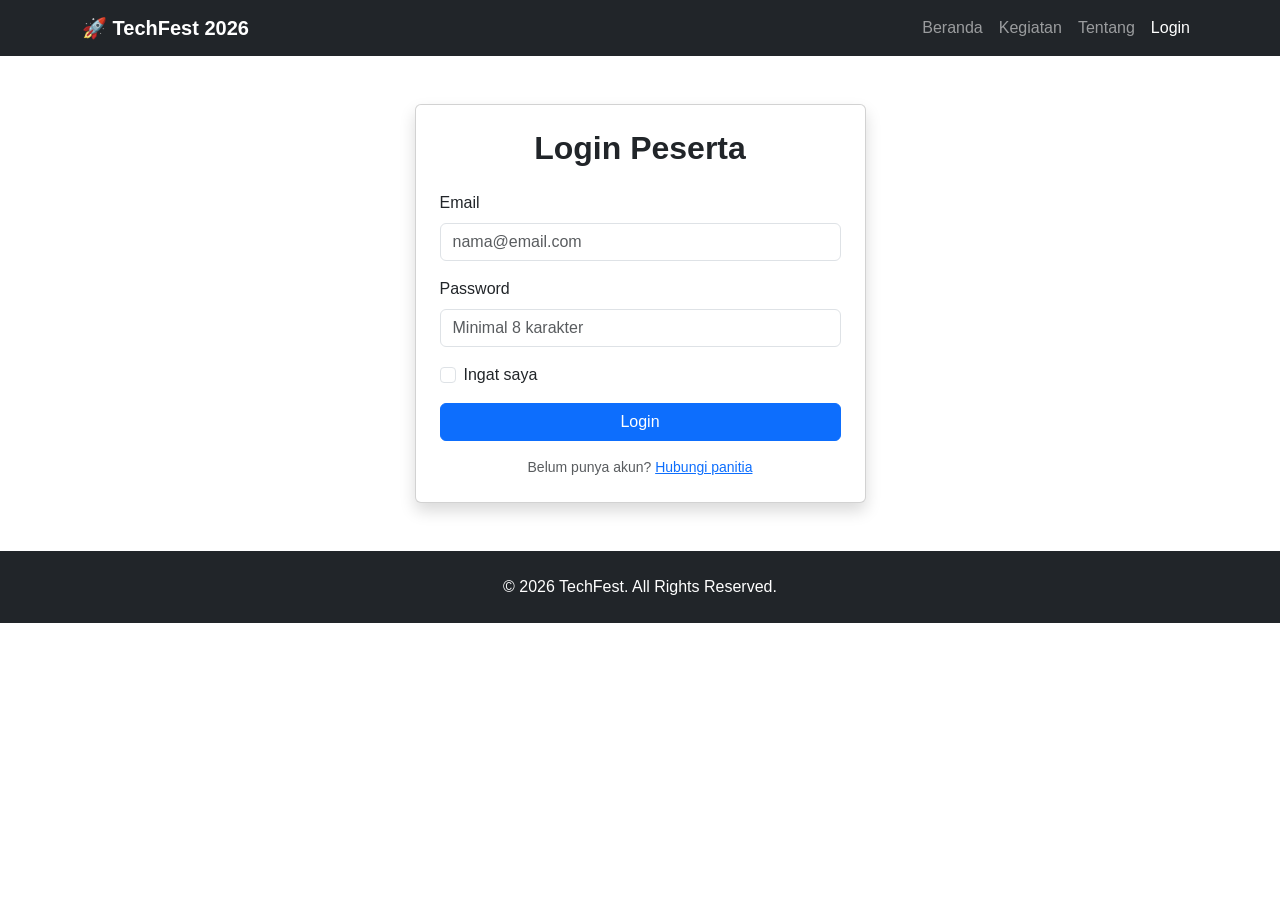
==== login.html @ 6392c8d1 "initial commit" ====
<!DOCTYPE html>
<html lang="id">
<head>
  <meta charset="UTF-8">
  <meta name="viewport" content="width=device-width, initial-scale=1.0">
  <title>TechFest 2026 - Login</title>
  <link href="https://cdn.jsdelivr.net/npm/bootstrap@5.3.3/dist/css/bootstrap.min.css" rel="stylesheet">
  <link rel="stylesheet" href="css/style.css">
</head>
<body>

<!-- Navbar -->
<nav class="navbar navbar-expand-lg navbar-dark bg-dark sticky-top">
  <div class="container">
    <a class="navbar-brand fw-bold" href="index.html">🚀 TechFest 2026</a>
    <button class="navbar-toggler" type="button" data-bs-toggle="collapse" data-bs-target="#navMenu">
      <span class="navbar-toggler-icon"></span>
    </button>
    <div class="collapse navbar-collapse" id="navMenu">
      <ul class="navbar-nav ms-auto">
        <li class="nav-item"><a class="nav-link" href="index.html">Beranda</a></li>
        <li class="nav-item"><a class="nav-link" href="events.html">Kegiatan</a></li>
        <li class="nav-item"><a class="nav-link" href="about.html">Tentang</a></li>
        <li class="nav-item"><a class="nav-link active" href="login.html">Login</a></li>
      </ul>
    </div>
  </div>
</nav>

<!-- Form Login -->
<section class="py-5">
  <div class="container">
    <div class="row justify-content-center">
      <div class="col-md-6 col-lg-5">
        <div class="card shadow">
          <div class="card-body p-4">
            <h2 class="text-center fw-bold mb-4">Login Peserta</h2>

            <!-- Alert untuk pesan validasi -->
            <div id="alertBox"></div>

            <form id="loginForm" novalidate>
              <div class="mb-3">
                <label for="email" class="form-label">Email</label>
                <input type="email" class="form-control" id="email" placeholder="nama@email.com">
                <div class="invalid-feedback" id="emailError"></div>
              </div>

              <div class="mb-3">
                <label for="password" class="form-label">Password</label>
                <input type="password" class="form-control" id="password" placeholder="Minimal 8 karakter">
                <div class="invalid-feedback" id="passwordError"></div>
              </div>

              <div class="form-check mb-3">
                <input class="form-check-input" type="checkbox" id="remember">
                <label class="form-check-label" for="remember">Ingat saya</label>
              </div>

              <button type="submit" class="btn btn-primary w-100">Login</button>
            </form>

            <p class="text-center text-muted small mt-3 mb-0">
              Belum punya akun? <a href="about.html">Hubungi panitia</a>
            </p>
          </div>
        </div>
      </div>
    </div>
  </div>
</section>

<!-- Footer -->
<footer class="bg-dark text-white text-center py-4">
  <div class="container">
    <p class="mb-0">&copy; 2026 TechFest. All Rights Reserved.</p>
  </div>
</footer>

<script src="https://cdn.jsdelivr.net/npm/bootstrap@5.3.3/dist/js/bootstrap.bundle.min.js"></script>
<script src="js/login.js"></script>
</body>
</html>
---- css/style.css ----
/* Hero Section */
.hero {
  background: linear-gradient(135deg, #0d6efd 0%, #6610f2 100%);
  min-height: 400px;
  display: flex;
  align-items: center;
}

/* Card hover effect */
.card {
  transition: transform 0.3s ease, box-shadow 0.3s ease;
}
.card:hover {
  transform: translateY(-5px);
  box-shadow: 0 10px 20px rgba(0,0,0,0.1) !important;
}

/* Smooth scroll */
html {
  scroll-behavior: smooth;
}

/* Body font */
body {
  font-family: 'Segoe UI', Tahoma, sans-serif;
}

/* Footer */
footer {
  margin-top: auto;
}
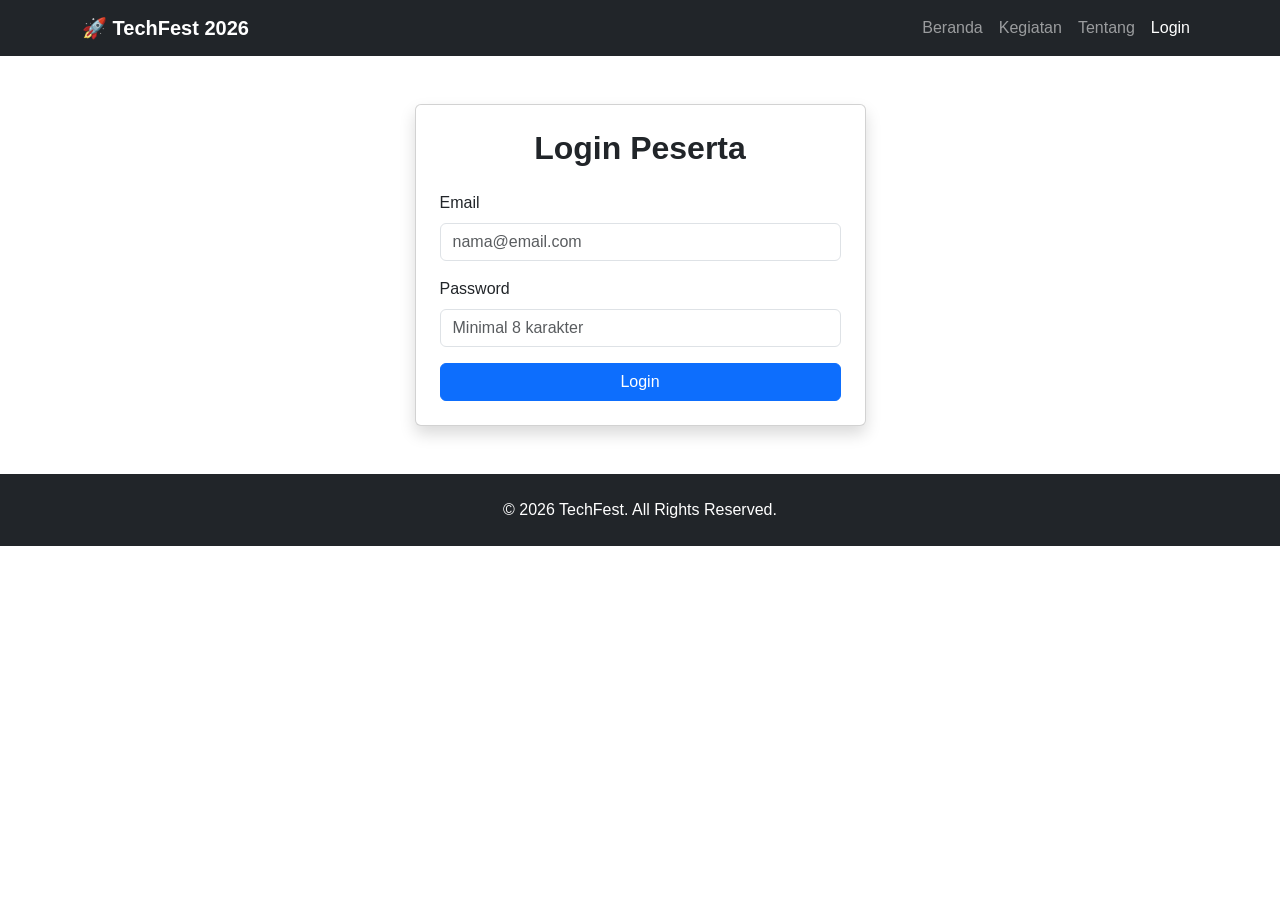
==== commit 16661a14: "UPdate gambar tim dan validasi login" ====
--- a/login.html
+++ b/login.html
@@ -9,7 +9,7 @@
 </head>
 <body>
 
-<!-- Navbar -->
+<!-- Navbar (Sama seperti sebelumnya) -->
 <nav class="navbar navbar-expand-lg navbar-dark bg-dark sticky-top">
   <div class="container">
     <a class="navbar-brand fw-bold" href="index.html">🚀 TechFest 2026</a>
@@ -27,7 +27,6 @@
   </div>
 </nav>
 
-<!-- Form Login -->
 <section class="py-5">
   <div class="container">
     <div class="row justify-content-center">
@@ -36,33 +35,31 @@
           <div class="card-body p-4">
             <h2 class="text-center fw-bold mb-4">Login Peserta</h2>
 
-            <!-- Alert untuk pesan validasi -->
+            <!-- 1. ID alertBox HARUS ada -->
             <div id="alertBox"></div>
 
+            <!-- 2. ID loginForm dan novalidate HARUS ada -->
             <form id="loginForm" novalidate>
+              
               <div class="mb-3">
                 <label for="email" class="form-label">Email</label>
+                <!-- 3. ID email HARUS ada -->
                 <input type="email" class="form-control" id="email" placeholder="nama@email.com">
+                <!-- 4. ID emailError HARUS ada -->
                 <div class="invalid-feedback" id="emailError"></div>
               </div>
 
               <div class="mb-3">
                 <label for="password" class="form-label">Password</label>
+                <!-- 5. ID password HARUS ada -->
                 <input type="password" class="form-control" id="password" placeholder="Minimal 8 karakter">
+                <!-- 6. ID passwordError HARUS ada -->
                 <div class="invalid-feedback" id="passwordError"></div>
-              </div>
-
-              <div class="form-check mb-3">
-                <input class="form-check-input" type="checkbox" id="remember">
-                <label class="form-check-label" for="remember">Ingat saya</label>
               </div>
 
               <button type="submit" class="btn btn-primary w-100">Login</button>
             </form>
 
-            <p class="text-center text-muted small mt-3 mb-0">
-              Belum punya akun? <a href="about.html">Hubungi panitia</a>
-            </p>
           </div>
         </div>
       </div>
@@ -70,7 +67,6 @@
   </div>
 </section>
 
-<!-- Footer -->
 <footer class="bg-dark text-white text-center py-4">
   <div class="container">
     <p class="mb-0">&copy; 2026 TechFest. All Rights Reserved.</p>
@@ -78,6 +74,7 @@
 </footer>
 
 <script src="https://cdn.jsdelivr.net/npm/bootstrap@5.3.3/dist/js/bootstrap.bundle.min.js"></script>
+<!-- 7. Pastikan path file JS ini benar -->
 <script src="js/login.js"></script>
 </body>
 </html>
